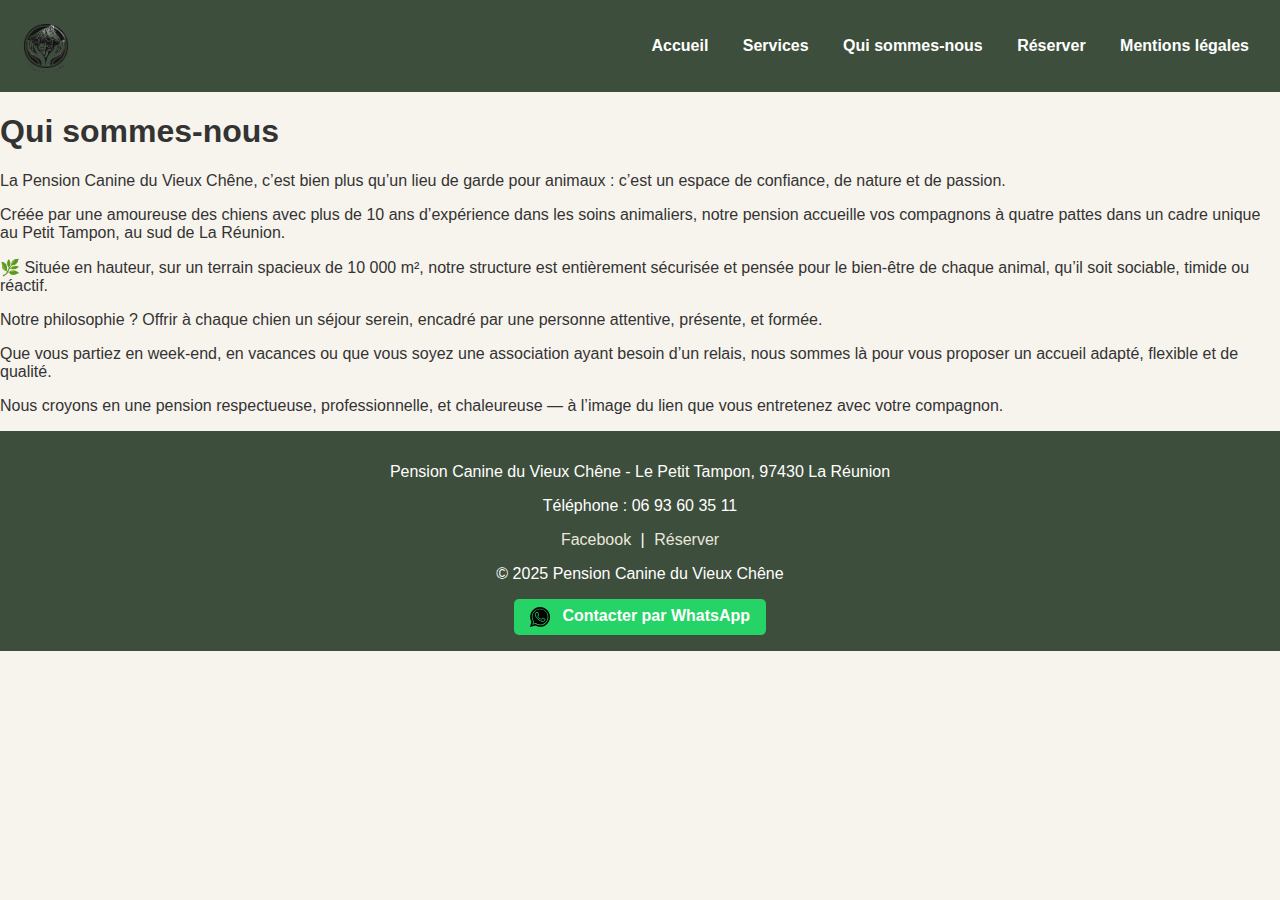
==== docs/about.html @ b1193856 "NEW FOOTER WHATAPP" ====
<!DOCTYPE html>
<html lang="fr">
<head>
    <meta charset="UTF-8">
    <title>Qui sommes-nous</title>
    <link rel="stylesheet" href="style.css">
</head>
<body>
<header>
    <img src="images/logo.png" alt="Logo Pension du Vieux Chêne">
    <nav>
        <a href="index.html">Accueil</a>
        <a href="services.html">Services</a>
        <a href="about.html">Qui sommes-nous</a>
        <a href="reservation.html">Réserver</a>
        <a href="legal.html">Mentions légales</a>
    </nav>
</header>
<main>
    <h1>Qui sommes-nous</h1>
    <p>La Pension Canine du Vieux Chêne, c’est bien plus qu’un lieu de garde pour animaux : c’est un espace de confiance, de nature et de passion.</p>
    <p>Créée par une amoureuse des chiens avec plus de 10 ans d’expérience dans les soins animaliers, notre pension accueille vos compagnons à quatre pattes dans un cadre unique au Petit Tampon, au sud de La Réunion.</p>
    <p>🌿 Située en hauteur, sur un terrain spacieux de 10 000 m², notre structure est entièrement sécurisée et pensée pour le bien-être de chaque animal, qu’il soit sociable, timide ou réactif.</p>
    <p>Notre philosophie ? Offrir à chaque chien un séjour serein, encadré par une personne attentive, présente, et formée.</p>
    <p>Que vous partiez en week-end, en vacances ou que vous soyez une association ayant besoin d’un relais, nous sommes là pour vous proposer un accueil adapté, flexible et de qualité.</p>
    <p>Nous croyons en une pension respectueuse, professionnelle, et chaleureuse — à l’image du lien que vous entretenez avec votre compagnon.</p>
</main>
<footer>
    <div class="footer-content">
        <p>Pension Canine du Vieux Chêne - Le Petit Tampon, 97430 La Réunion</p>
        <p>Téléphone : 06 93 60 35 11</p>
        <p>
            <a href="https://www.facebook.com/profile.php?id=61570501300626" target="_blank">Facebook</a> |
            <a href="reservation.html">Réserver</a>
        </p>
    </div>
	   <p>&copy; 2025 Pension Canine du Vieux Chêne</p>
	    <a href="https://wa.me/26295476713?text=Bonjour,%20je%20souhaite%20des%20infos%20pour%20la%20pension%20canine." target="_blank" class="btn-whatsapp">
        <img src="images/whatsapp.svg" alt="WhatsApp" style="height:20px; vertical-align:middle; margin-right:8px;">
        Contacter par WhatsApp
    </a>
	
</footer>

</body>
</html>
---- docs/style.css ----
body {
    font-family: Arial, sans-serif;
    margin: 0;
    padding: 0;
    color: #333;
    background-color: #f7f4ed;
}

header {
    background-color: #3e4e3c;
    padding: 1rem;
    display: flex;
    align-items: center;
    justify-content: space-between;
}

header img {
    height: 60px;
}

nav a {
    color: white;
    margin: 0 15px;
    text-decoration: none;
    font-weight: bold;
}

.hero {
    background: url('images/Golden_Fougere.jpg') no-repeat center center/cover;
    color: white;
    text-align: center;
    padding: 10rem 1rem;
}

.hero-content {
    background-color: rgba(0, 0, 0, 0.5);
    display: inline-block;
    padding: 2rem;
}

.btn {
    display: inline-block;
    margin-top: 1rem;
    padding: 0.75rem 2rem;
    background-color: #3e4e3c;
    color: white;
    text-decoration: none;
    font-weight: bold;
    border-radius: 4px;
}

.services-home {
    padding: 2rem;
    text-align: center;
}

.service-card {
    background-color: #eae7dc;
    margin: 1rem auto;
    padding: 1rem;
    max-width: 400px;
    border-radius: 8px;
}

footer {
    background-color: #3e4e3c;
    color: white;
    text-align: center;
    padding: 1rem;
}

.footer-content {
    text-align: center;
    margin-bottom: 0.5rem;
}

.footer-content a {
    color: #eae7dc;
    text-decoration: none;
    margin: 0 5px;
}

.footer-content a:hover {
    text-decoration: underline;
}


.btn-whatsapp {
    display: inline-block;
    background-color: #25D366;
    color: white;
    padding: 0.5rem 1rem;
    border-radius: 5px;
    text-decoration: none;
    font-weight: bold;
}

.btn-whatsapp:hover {
    background-color: #1ebc59;
}
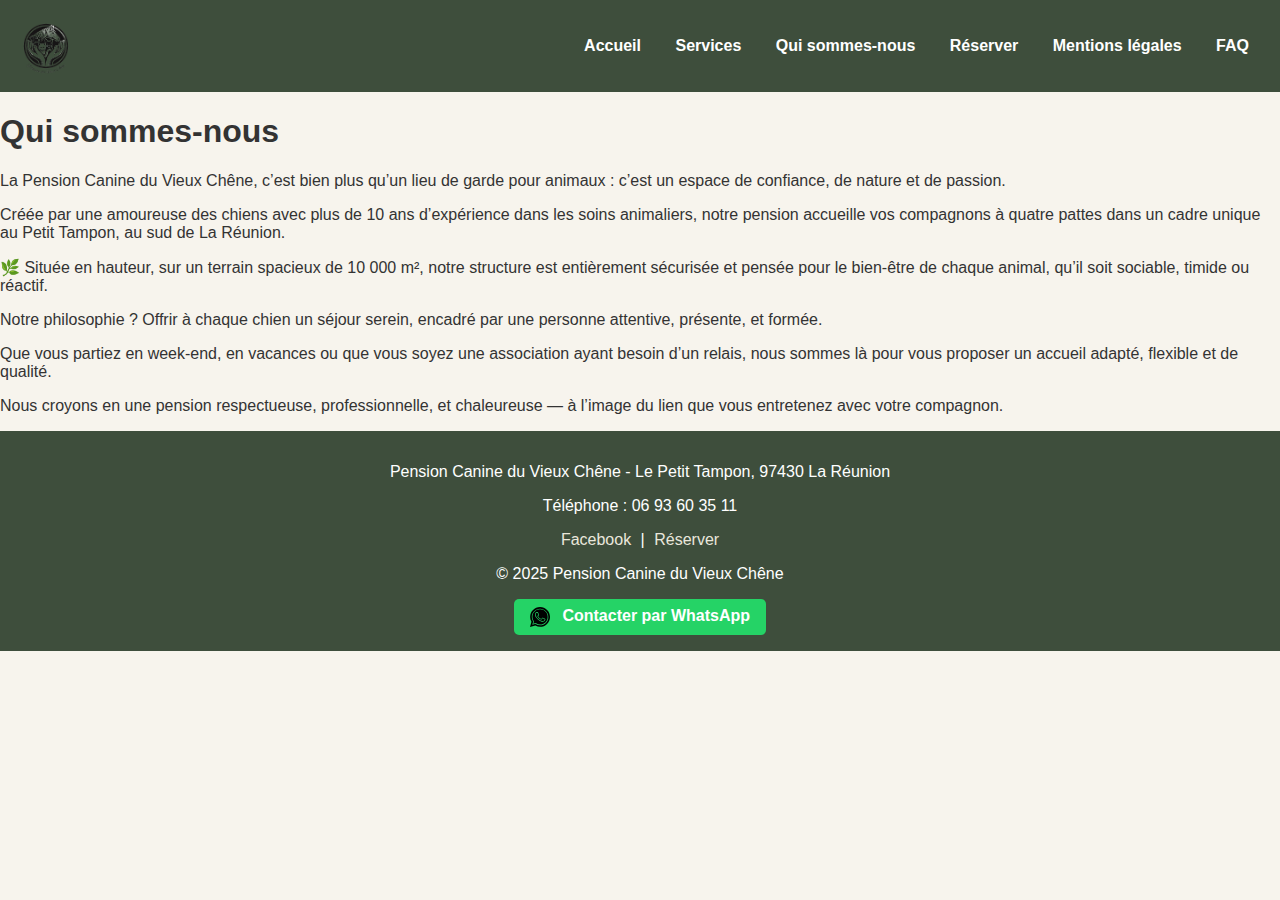
==== commit 531e5480: "faq en plus" ====
--- a/docs/about.html
+++ b/docs/about.html
@@ -14,6 +14,7 @@
         <a href="about.html">Qui sommes-nous</a>
         <a href="reservation.html">Réserver</a>
         <a href="legal.html">Mentions légales</a>
+		<a href="faq.html">FAQ</a>
     </nav>
 </header>
 <main>
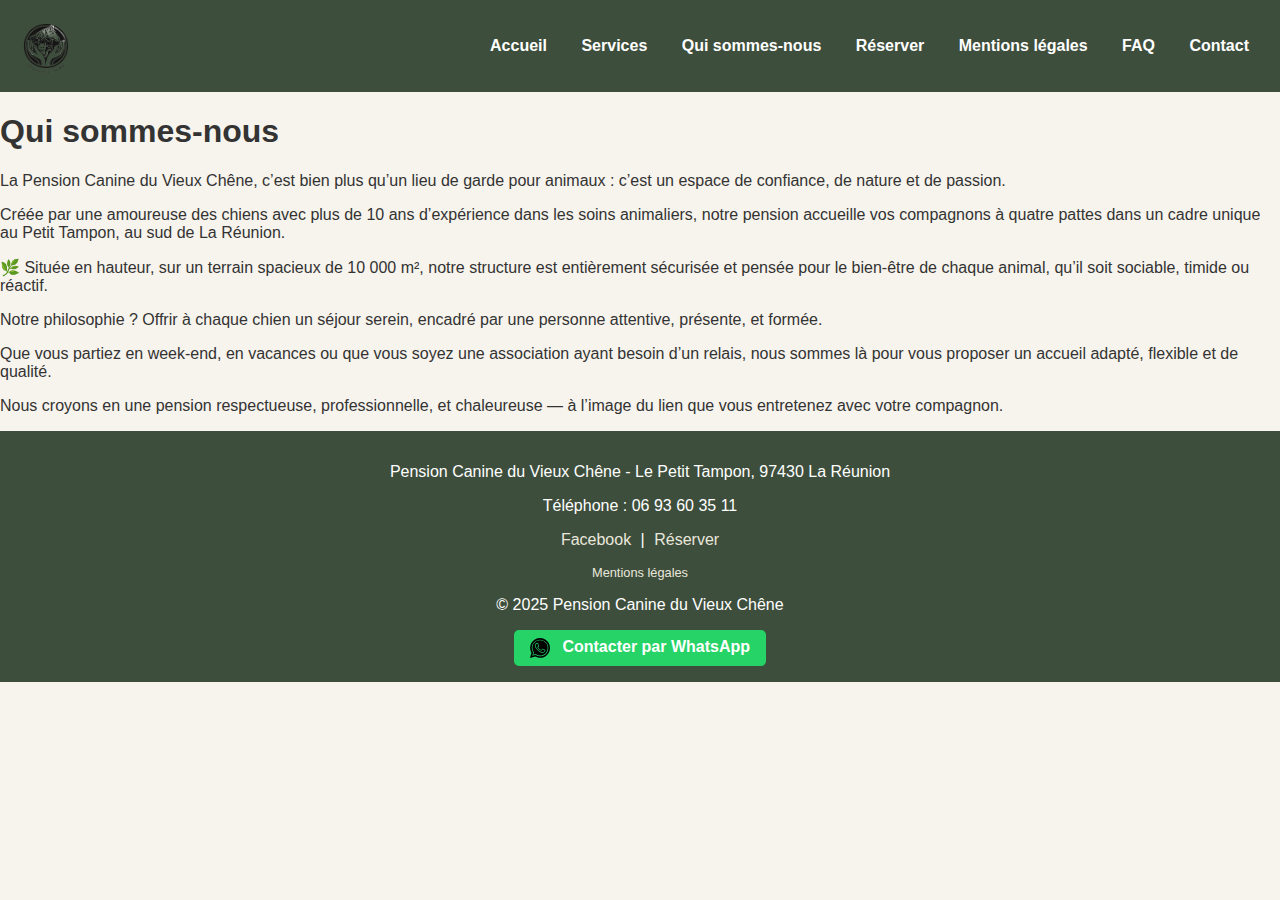
==== commit d02bc120: "contact with maps map" ====
--- a/docs/about.html
+++ b/docs/about.html
@@ -15,6 +15,7 @@
         <a href="reservation.html">Réserver</a>
         <a href="legal.html">Mentions légales</a>
 		<a href="faq.html">FAQ</a>
+		<a href="contact.html">Contact</a>
     </nav>
 </header>
 <main>
@@ -34,6 +35,9 @@
             <a href="https://www.facebook.com/profile.php?id=61570501300626" target="_blank">Facebook</a> |
             <a href="reservation.html">Réserver</a>
         </p>
+		        <p style="font-size: 0.8rem;">
+            <a href="legal.html">Mentions légales</a>
+        </p>
     </div>
 	   <p>&copy; 2025 Pension Canine du Vieux Chêne</p>
 	    <a href="https://wa.me/26295476713?text=Bonjour,%20je%20souhaite%20des%20infos%20pour%20la%20pension%20canine." target="_blank" class="btn-whatsapp">
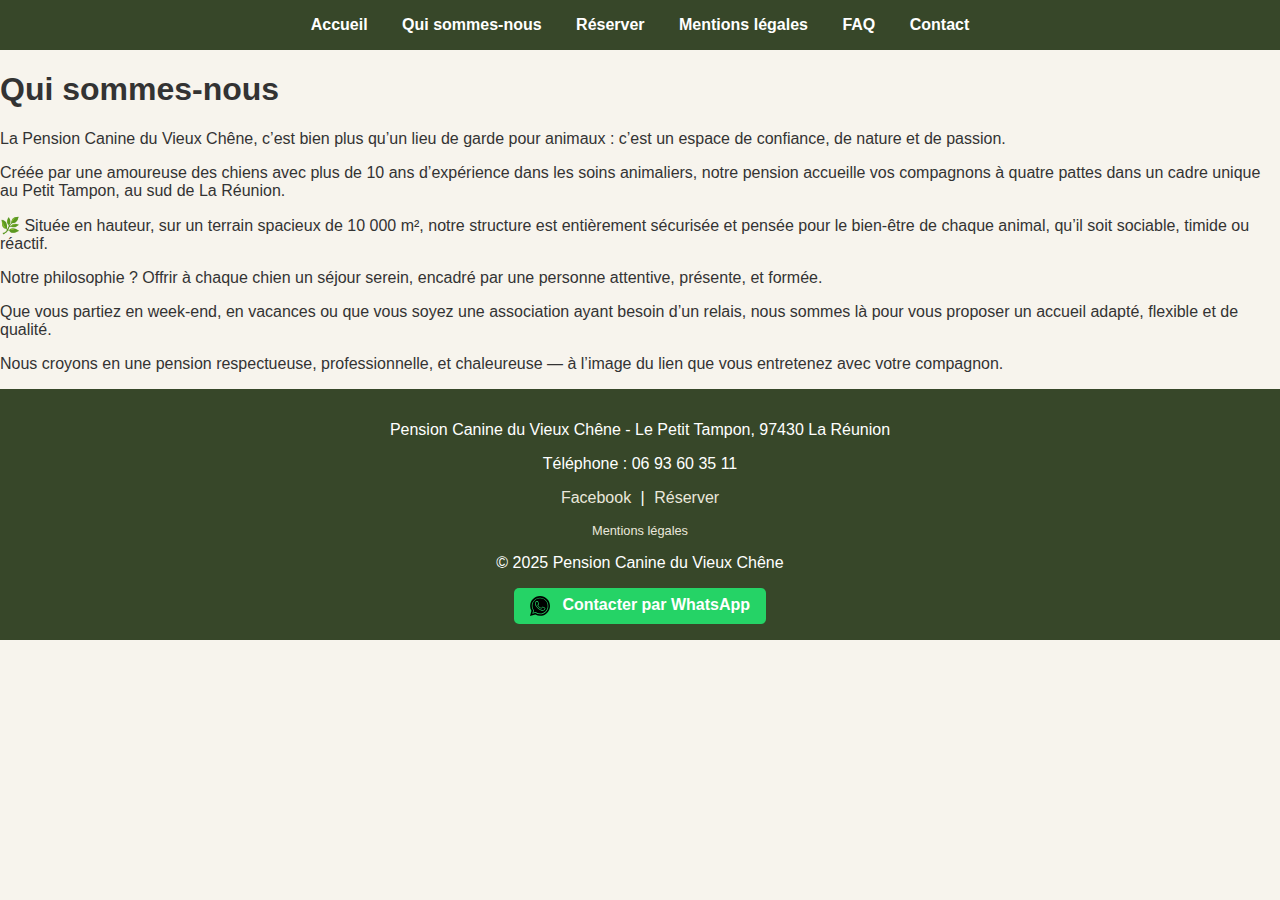
==== commit 91d227e6: "New color and new header + infos updated" ====
--- a/docs/about.html
+++ b/docs/about.html
@@ -7,10 +7,8 @@
 </head>
 <body>
 <header>
-    <img src="images/logo.png" alt="Logo Pension du Vieux Chêne">
     <nav>
         <a href="index.html">Accueil</a>
-        <a href="services.html">Services</a>
         <a href="about.html">Qui sommes-nous</a>
         <a href="reservation.html">Réserver</a>
         <a href="legal.html">Mentions légales</a>
@@ -40,7 +38,7 @@
         </p>
     </div>
 	   <p>&copy; 2025 Pension Canine du Vieux Chêne</p>
-	    <a href="https://wa.me/26295476713?text=Bonjour,%20je%20souhaite%20des%20infos%20pour%20la%20pension%20canine." target="_blank" class="btn-whatsapp">
+	    <a href="https://wa.me/262695476713?text=Bonjour,%20je%20souhaite%20des%20infos%20pour%20la%20pension%20canine." target="_blank" class="btn-whatsapp">
         <img src="images/whatsapp.svg" alt="WhatsApp" style="height:20px; vertical-align:middle; margin-right:8px;">
         Contacter par WhatsApp
     </a>
--- a/docs/style.css
+++ b/docs/style.css
@@ -8,16 +8,16 @@
 }
 
 header {
-    background-color: #3e4e3c;
+    background-color: #374729;
     padding: 1rem;
-    display: flex;
-    align-items: center;
-    justify-content: space-between;
+    text-align: center; /* Centrage du menu */
+}
+header img {
+    height: auto;
+    max-height: 100px;
+    width: auto;
 }
 
-header img {
-    height: 60px;
-}
 
 nav a {
     color: white;
@@ -43,7 +43,7 @@
     display: inline-block;
     margin-top: 1rem;
     padding: 0.75rem 2rem;
-    background-color: #3e4e3c;
+    background-color: #374729;
     color: white;
     text-decoration: none;
     font-weight: bold;
@@ -64,7 +64,7 @@
 }
 
 footer {
-    background-color: #3e4e3c;
+    background-color: #374729;
     color: white;
     text-align: center;
     padding: 1rem;
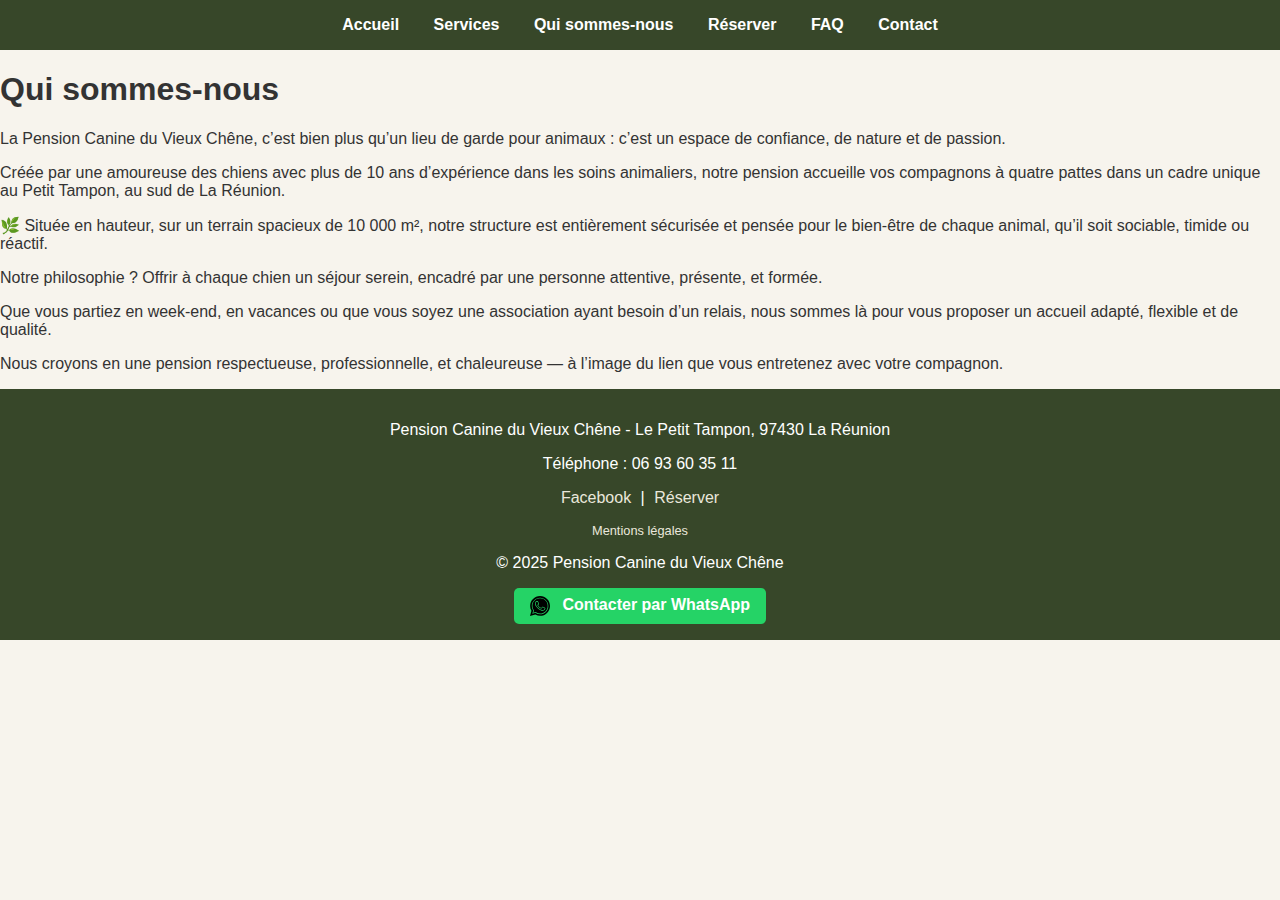
==== commit 1e6bd5c6: "header updated order" ====
--- a/docs/about.html
+++ b/docs/about.html
@@ -9,9 +9,9 @@
 <header>
     <nav>
         <a href="index.html">Accueil</a>
+        <a href="services.html">Services</a>
         <a href="about.html">Qui sommes-nous</a>
         <a href="reservation.html">Réserver</a>
-        <a href="legal.html">Mentions légales</a>
 		<a href="faq.html">FAQ</a>
 		<a href="contact.html">Contact</a>
     </nav>
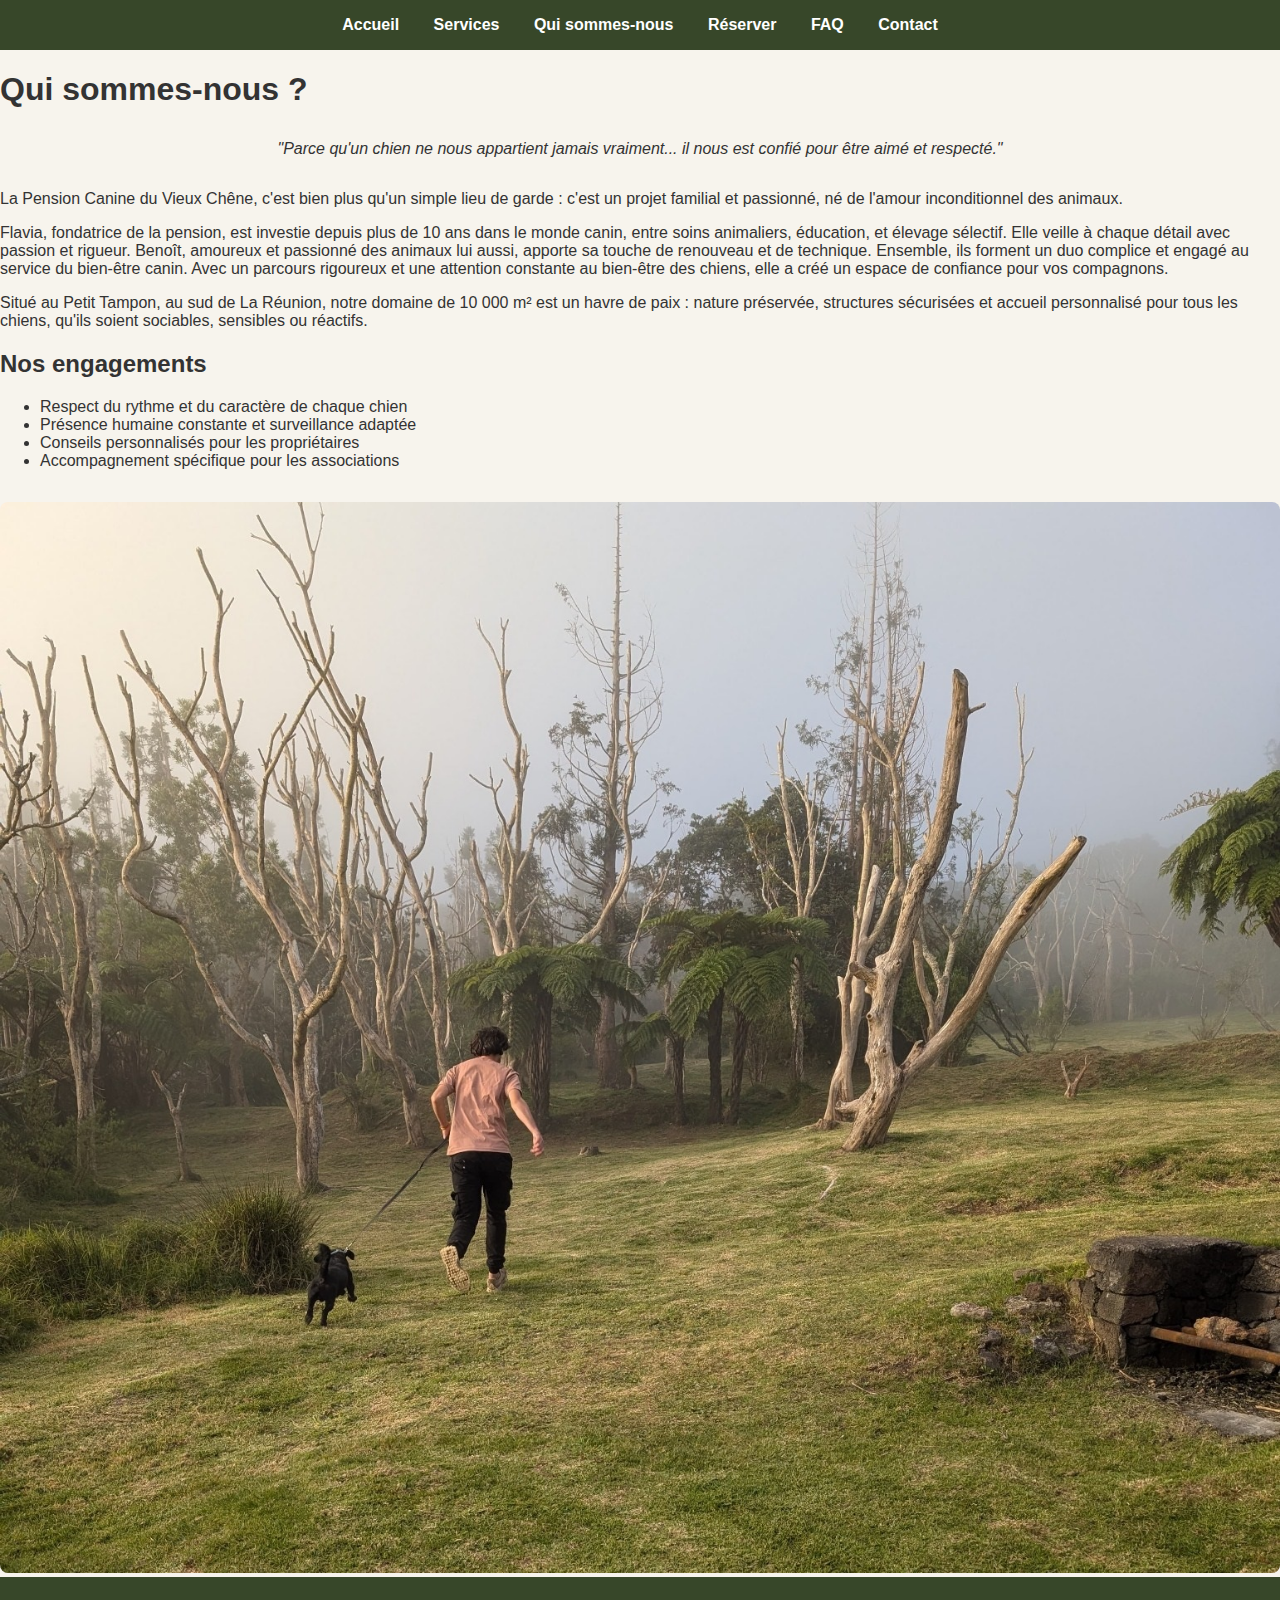
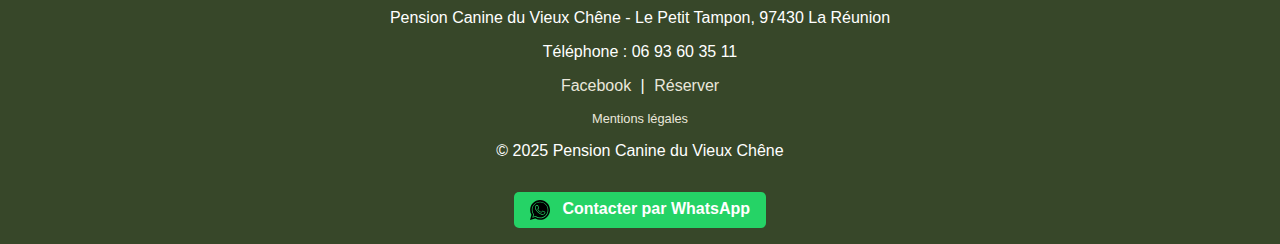
==== commit af783e1a: "Full commented and optimized + Final Readme !" ====
--- a/docs/about.html
+++ b/docs/about.html
@@ -1,30 +1,69 @@
+<!--
+  ================================================================================
+   Fichier       : about.html
+   Auteur        : Benoit GIRAUD-MISSIER
+   Date de création : 10/04/2024
+  -------------------------------------------------------------------------------
+   Description   : Page "Qui sommes-nous" du site de la Pension Canine du Vieux
+                   Chêne. Présentation de l'éthique, des valeurs et de l'histoire
+                   de l'entreprise. Texte enrichi et humanisé pour une meilleure
+                   expérience utilisateur et un meilleur référencement.
+   Remarques     :
+     - Optimisation SEO (titre, contenu)
+     - Ajout d'une citation inspirante et d'une section visuelle
+     - Mise en avant de l'expérience et de la passion de l'équipe
+  ================================================================================
+-->
+
 <!DOCTYPE html>
 <html lang="fr">
 <head>
     <meta charset="UTF-8">
-    <title>Qui sommes-nous</title>
+    <meta name="viewport" content="width=device-width, initial-scale=1.0">
+    <title>Qui sommes-nous - Pension Canine du Vieux Chêne</title>
+    <meta name="description" content="Découvrez la philosophie et l'histoire de la Pension Canine du Vieux Chêne, au Petit Tampon. Un lieu où passion et respect des chiens sont au cœur de nos engagements.">
     <link rel="stylesheet" href="style.css">
 </head>
 <body>
+
 <header>
     <nav>
         <a href="index.html">Accueil</a>
         <a href="services.html">Services</a>
         <a href="about.html">Qui sommes-nous</a>
         <a href="reservation.html">Réserver</a>
-		<a href="faq.html">FAQ</a>
-		<a href="contact.html">Contact</a>
+        <a href="faq.html">FAQ</a>
+        <a href="contact.html">Contact</a>
     </nav>
 </header>
+
 <main>
-    <h1>Qui sommes-nous</h1>
-    <p>La Pension Canine du Vieux Chêne, c’est bien plus qu’un lieu de garde pour animaux : c’est un espace de confiance, de nature et de passion.</p>
-    <p>Créée par une amoureuse des chiens avec plus de 10 ans d’expérience dans les soins animaliers, notre pension accueille vos compagnons à quatre pattes dans un cadre unique au Petit Tampon, au sud de La Réunion.</p>
-    <p>🌿 Située en hauteur, sur un terrain spacieux de 10 000 m², notre structure est entièrement sécurisée et pensée pour le bien-être de chaque animal, qu’il soit sociable, timide ou réactif.</p>
-    <p>Notre philosophie ? Offrir à chaque chien un séjour serein, encadré par une personne attentive, présente, et formée.</p>
-    <p>Que vous partiez en week-end, en vacances ou que vous soyez une association ayant besoin d’un relais, nous sommes là pour vous proposer un accueil adapté, flexible et de qualité.</p>
-    <p>Nous croyons en une pension respectueuse, professionnelle, et chaleureuse — à l’image du lien que vous entretenez avec votre compagnon.</p>
+    <h1>Qui sommes-nous ?</h1>
+
+    <blockquote style="font-style: italic; text-align: center; margin: 2rem 0;"> "Parce qu'un chien ne nous appartient jamais vraiment... il nous est confié pour être aimé et respecté." </blockquote>
+
+    <p>La Pension Canine du Vieux Chêne, c'est bien plus qu'un simple lieu de garde : c'est un projet familial et passionné, né de l'amour inconditionnel des animaux.</p>
+
+    <p>Flavia, fondatrice de la pension, est investie depuis plus de 10 ans dans le monde canin, entre soins animaliers, éducation, et élevage sélectif. Elle veille à chaque détail avec passion et rigueur.
+
+        Benoît, amoureux et passionné des animaux lui aussi, apporte sa touche de renouveau et de technique. Ensemble, ils forment un duo complice et engagé au service du bien-être canin. Avec un parcours rigoureux et une attention constante au bien-être des chiens, elle a créé un espace de confiance pour vos compagnons.</p>
+
+    <p>Situé au Petit Tampon, au sud de La Réunion, notre domaine de 10 000 m² est un havre de paix : nature préservée, structures sécurisées et accueil personnalisé pour tous les chiens, qu'ils soient sociables, sensibles ou réactifs.</p>
+
+    <h2>Nos engagements</h2>
+    <ul>
+        <li>Respect du rythme et du caractère de chaque chien</li>
+        <li>Présence humaine constante et surveillance adaptée</li>
+        <li>Conseils personnalisés pour les propriétaires</li>
+        <li>Accompagnement spécifique pour les associations</li>
+    </ul>
+
+    <div style="text-align: center; margin-top: 2rem;">
+        <img src="images/about-pension.jpg" alt="Vue de la Pension Canine du Vieux Chêne" style="max-width: 100%; border-radius: 8px;">
+    </div>
+
 </main>
+
 <footer>
     <div class="footer-content">
         <p>Pension Canine du Vieux Chêne - Le Petit Tampon, 97430 La Réunion</p>
@@ -33,17 +72,16 @@
             <a href="https://www.facebook.com/profile.php?id=61570501300626" target="_blank">Facebook</a> |
             <a href="reservation.html">Réserver</a>
         </p>
-		        <p style="font-size: 0.8rem;">
+        <p style="font-size: 0.8rem;">
             <a href="legal.html">Mentions légales</a>
         </p>
     </div>
-	   <p>&copy; 2025 Pension Canine du Vieux Chêne</p>
-	    <a href="https://wa.me/262695476713?text=Bonjour,%20je%20souhaite%20des%20infos%20pour%20la%20pension%20canine." target="_blank" class="btn-whatsapp">
+    <p>&copy; 2025 Pension Canine du Vieux Chêne</p>
+    <a href="https://wa.me/262693603511?text=Bonjour,%20je%20souhaite%20des%20infos%20pour%20la%20pension%20canine." target="_blank" class="btn-whatsapp">
         <img src="images/whatsapp.svg" alt="WhatsApp" style="height:20px; vertical-align:middle; margin-right:8px;">
         Contacter par WhatsApp
     </a>
-	
 </footer>
 
 </body>
-</html>+</html>
--- a/docs/style.css
+++ b/docs/style.css
@@ -1,31 +1,111 @@
-
+/* ==============================================================================
+   Fichier       : style.css
+   Auteur        : Benoit GIRAUD-MISSIER
+   Date de création : 10/04/2024
+------------------------------------------------------------------------------
+   Description   : Feuille de style principale du site de la Pension Canine
+                   du Vieux Chêne. Gère la mise en page, les couleurs, les
+                   boutons, le responsive, et l'esthétique globale du site.
+   Remarques     :
+     - Palette inspirée de la nature (#374729 + beige clair)
+     - Compatible mobile via media queries
+     - Préparé pour animations simples et éléments interactifs
+     - Comporte un toggle Dark Mode activable avec une classe
+     - Gère les adaptations visuelles pour le logo et la météo en Dark Mode
+============================================================================== */
+
+/* ====== Bouton Toggle Dark Mode positionné en haut à droite ====== */
+.toggle-darkmode {
+    position: fixed;
+    top: 1rem;
+    right: 1rem;
+    background-color: #374729;
+    color: white;
+    border: none;
+    padding: 0.5rem 1rem;
+    cursor: pointer;
+    border-radius: 4px;
+    font-weight: bold;
+    z-index: 1000;
+    transition: background-color 0.3s;
+}
+
+.toggle-darkmode:hover {
+    background-color: #2c3a1f;
+}
+
+/* ====== Style général ====== */
 body {
     font-family: Arial, sans-serif;
     margin: 0;
     padding: 0;
     color: #333;
     background-color: #f7f4ed;
-}
-
+    transition: background-color 0.3s, color 0.3s;
+}
+
+body.dark-mode {
+    background-color: #1e1e1e;
+    color: #f0f0f0;
+}
+
+/* En-tête et pied de page foncés pour correspondre au Dark Mode */
+body.dark-mode header,
+body.dark-mode footer {
+    background-color: #2c3a1f;
+}
+
+/* Cartes de service en Dark Mode */
+body.dark-mode .service-card {
+    background-color: #2f2f2f;
+    color: #f0f0f0;
+}
+
+/* Adaptation logo automatique en Dark Mode */
+body.dark-mode img[src="images/logo.png"] {
+    content: url('images/logo-blanc.png');
+}
+
+/* ====== Fond sombre pour la météo en Dark Mode ====== */
+body.dark-mode #weather {
+    background-color: rgba(0, 0, 0, 0.6); /* Fond noir transparent pour lisibilité */
+    color: #f0f0f0; /* Texte clair en Dark Mode */
+    padding: 1rem;
+    border-radius: 8px;
+}
+
+body.dark-mode #weather-container {
+    background-color: rgba(0, 0, 0, 0.6); /* Fond de la section météo aussi en dark */
+}
+
+
+/* ====== En-tête ====== */
 header {
     background-color: #374729;
     padding: 1rem;
-    text-align: center; /* Centrage du menu */
-}
+    text-align: center;
+}
+
 header img {
     height: auto;
     max-height: 100px;
     width: auto;
 }
 
-
 nav a {
     color: white;
     margin: 0 15px;
     text-decoration: none;
     font-weight: bold;
-}
-
+    transition: color 0.3s;
+}
+
+nav a:hover {
+    text-decoration: underline;
+    color: #d0d0d0;
+}
+
+/* ====== Section Héro Accueil ====== */
 .hero {
     background: url('images/Golden_Fougere.jpg') no-repeat center center/cover;
     color: white;
@@ -37,8 +117,22 @@
     background-color: rgba(0, 0, 0, 0.5);
     display: inline-block;
     padding: 2rem;
-}
-
+    border-radius: 10px;
+    animation: fadeInUp 1s ease-out;
+}
+
+@keyframes fadeInUp {
+    0% {
+        opacity: 0;
+        transform: translateY(20px);
+    }
+    100% {
+        opacity: 1;
+        transform: translateY(0);
+    }
+}
+
+/* ====== Boutons ====== */
 .btn {
     display: inline-block;
     margin-top: 1rem;
@@ -48,8 +142,15 @@
     text-decoration: none;
     font-weight: bold;
     border-radius: 4px;
-}
-
+    transition: background-color 0.3s, transform 0.2s;
+}
+
+.btn:hover {
+    background-color: #2c3a1f;
+    transform: translateY(-2px);
+}
+
+/* ====== Section Services ====== */
 .services-home {
     padding: 2rem;
     text-align: center;
@@ -61,8 +162,16 @@
     padding: 1rem;
     max-width: 400px;
     border-radius: 8px;
-}
-
+    box-shadow: 0 2px 4px rgba(0,0,0,0.1);
+    transition: transform 0.2s, box-shadow 0.2s;
+}
+
+.service-card:hover {
+    transform: scale(1.02);
+    box-shadow: 0 4px 8px rgba(0,0,0,0.15);
+}
+
+/* ====== Pied de page ====== */
 footer {
     background-color: #374729;
     color: white;
@@ -85,7 +194,7 @@
     text-decoration: underline;
 }
 
-
+/* ====== Bouton WhatsApp ====== */
 .btn-whatsapp {
     display: inline-block;
     background-color: #25D366;
@@ -94,8 +203,32 @@
     border-radius: 5px;
     text-decoration: none;
     font-weight: bold;
+    margin-top: 1rem;
+    transition: background-color 0.3s;
 }
 
 .btn-whatsapp:hover {
     background-color: #1ebc59;
 }
+
+/* ====== Responsive ====== */
+@media (max-width: 768px) {
+    nav a {
+        display: block;
+        margin: 0.5rem 0;
+    }
+
+    .hero {
+        padding: 5rem 1rem;
+    }
+
+    .hero-content {
+        width: 90%;
+    }
+
+    .service-card {
+        max-width: 90%;
+    }
+}
+
+/* Préparation à d'autres animations visuelles si besoin */
